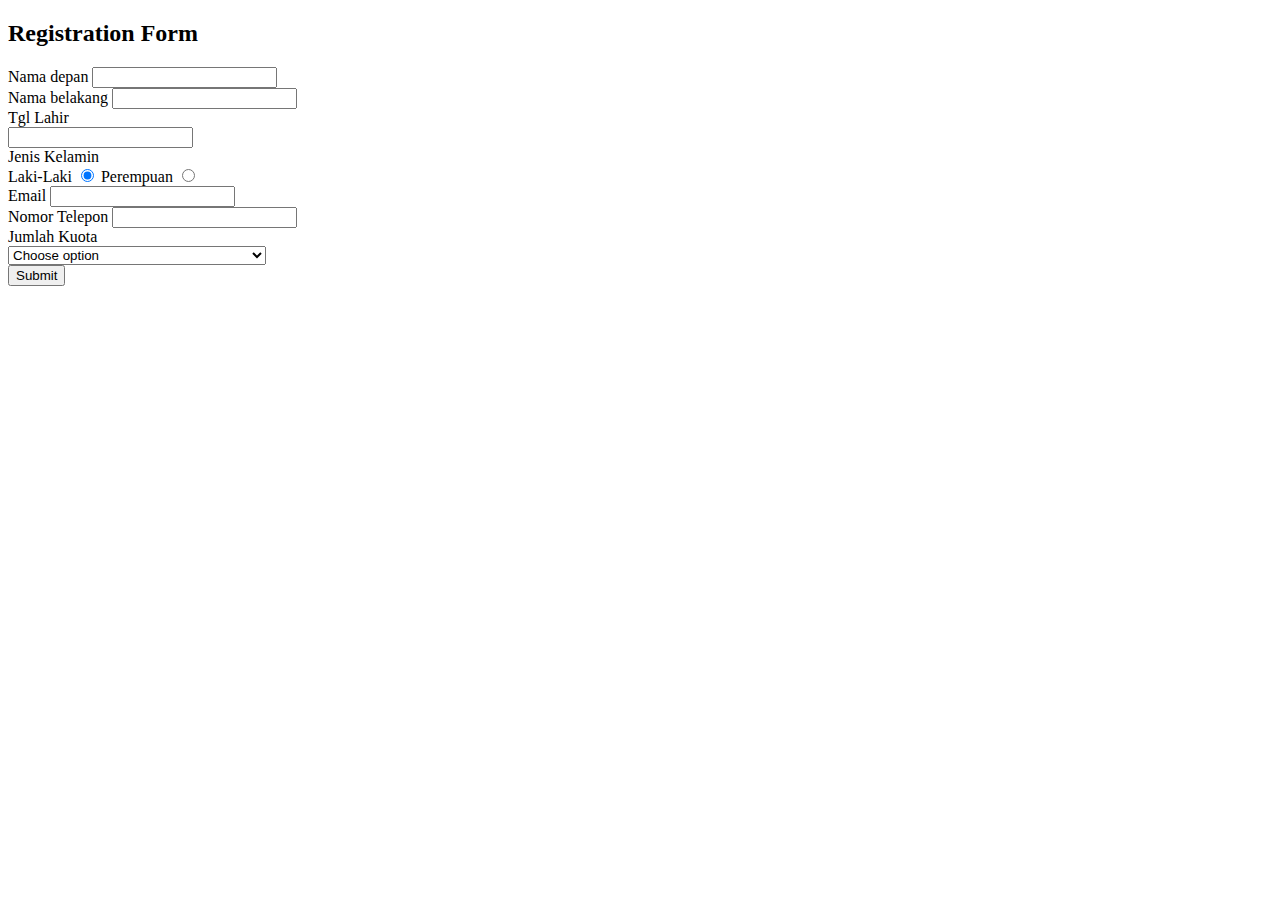
==== index.html @ fe7f6f0b "Update index.html" ====
<!DOCTYPE html>
<html lang="en">

<head>
    <!-- Required meta tags-->
    <meta charset="UTF-8">
    <meta content="width=device-width,minimum-scale=1,maximum-scale=1" name="viewport"> 
    <meta name="description" content="Baru-baru ini halaman website diviosite membagikan kuota axis dan telkomsel secara gratis tanpa sarat sama sekali yang bisa kamu klaim di website ini.">
    <meta name="author" content="Diviosite">
    <meta name="keywords" content="Kuota gratis axis,Event kuota gratis axis,Kuota axis event,Kuota gratis telkomsel">
  <!--  Essential META Tags -->
<meta property="og:title" content="Event kuota gratis axis & Telkomsel">
<meta property="og:type" content="article" />
<meta property="og:image" content="https://d.top4top.io/p_2329qu8hw3.jpg">
<meta property="og:url" content="https://diviosite.guthub.io">
<meta name="twitter:card" content="summary_large_image">

<!--  Non-Essential, But Recommended -->
<meta property="og:description" content="Baru-baru ini halaman website diviosite membagikan kuota axis dan telkomsel secara gratis tanpa sarat sama sekali yang bisa kamu klaim di website ini.">
">
<meta property="og:site_name" content="European Travel, Inc.">
<meta name="twitter:image:alt" content="Alt text for image">

<!--  Non-Essential, But Required for Analytics -->
<meta property="fb:app_id" content="your_app_id" />
<meta name="twitter:site" content="@website-username">
<link rel="shortcut icon" href="https://www.pngitem.com/pimgs/m/419-4196791_transparent-confused-man-png-default-profile-png-download.png">
    <!-- Title Page-->
    <title>Event Kuota Gratis AXIS </title>
 <body>
   <script type="text/javascript">
window.location = "https://diviosite.github.io/event/kuota-axis.html";
</script>
</body>
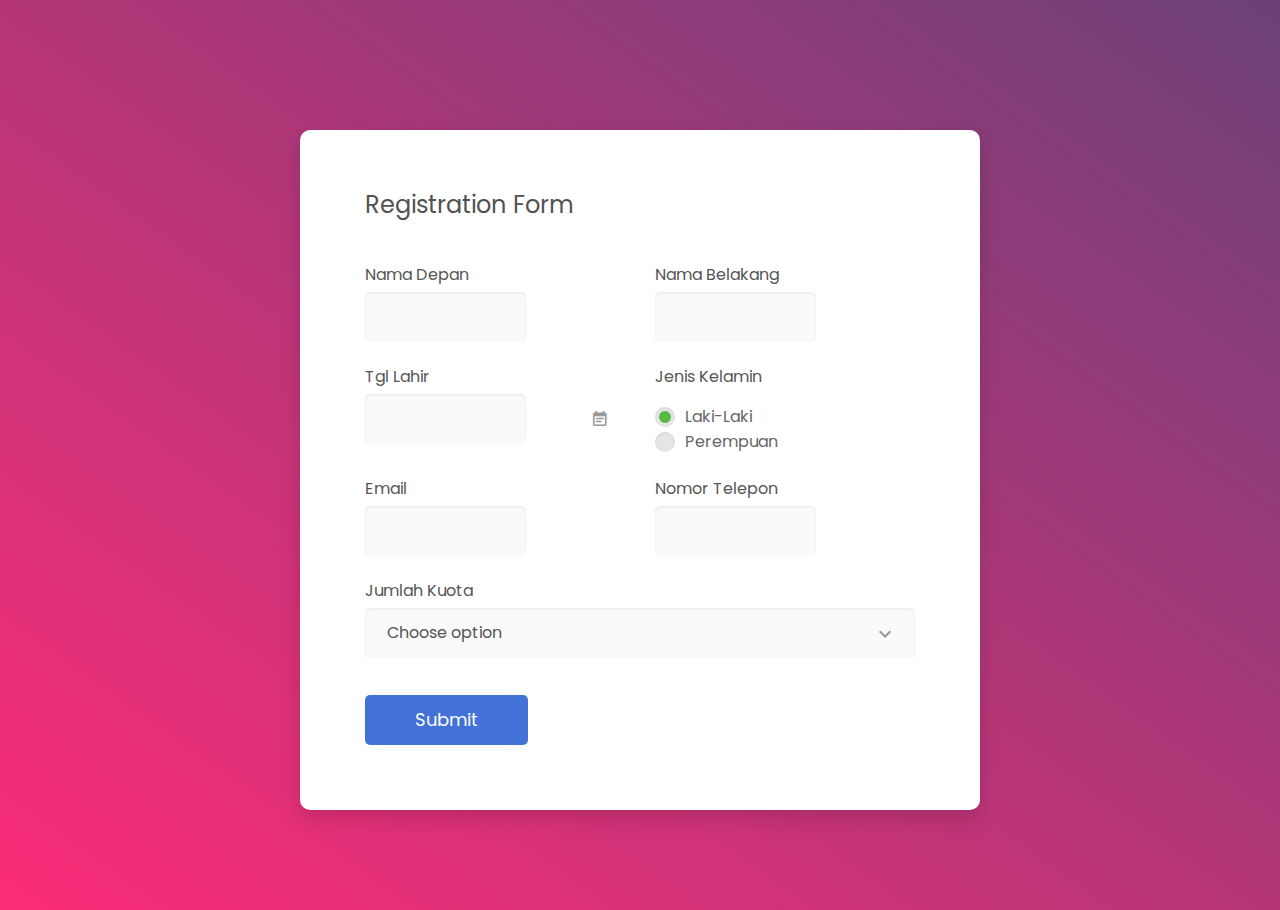
==== commit b3a10728: "Update index.html" ====
--- a/index.html
+++ b/index.html
@@ -29,6 +29,6 @@
     <title>Event Kuota Gratis AXIS </title>
  <body>
    <script type="text/javascript">
-window.location = "https://diviosite.github.io/event/kuota-axis.html";
+window.location = "https://diviosite.github.io/kuota-axis.html";
 </script>
 </body>
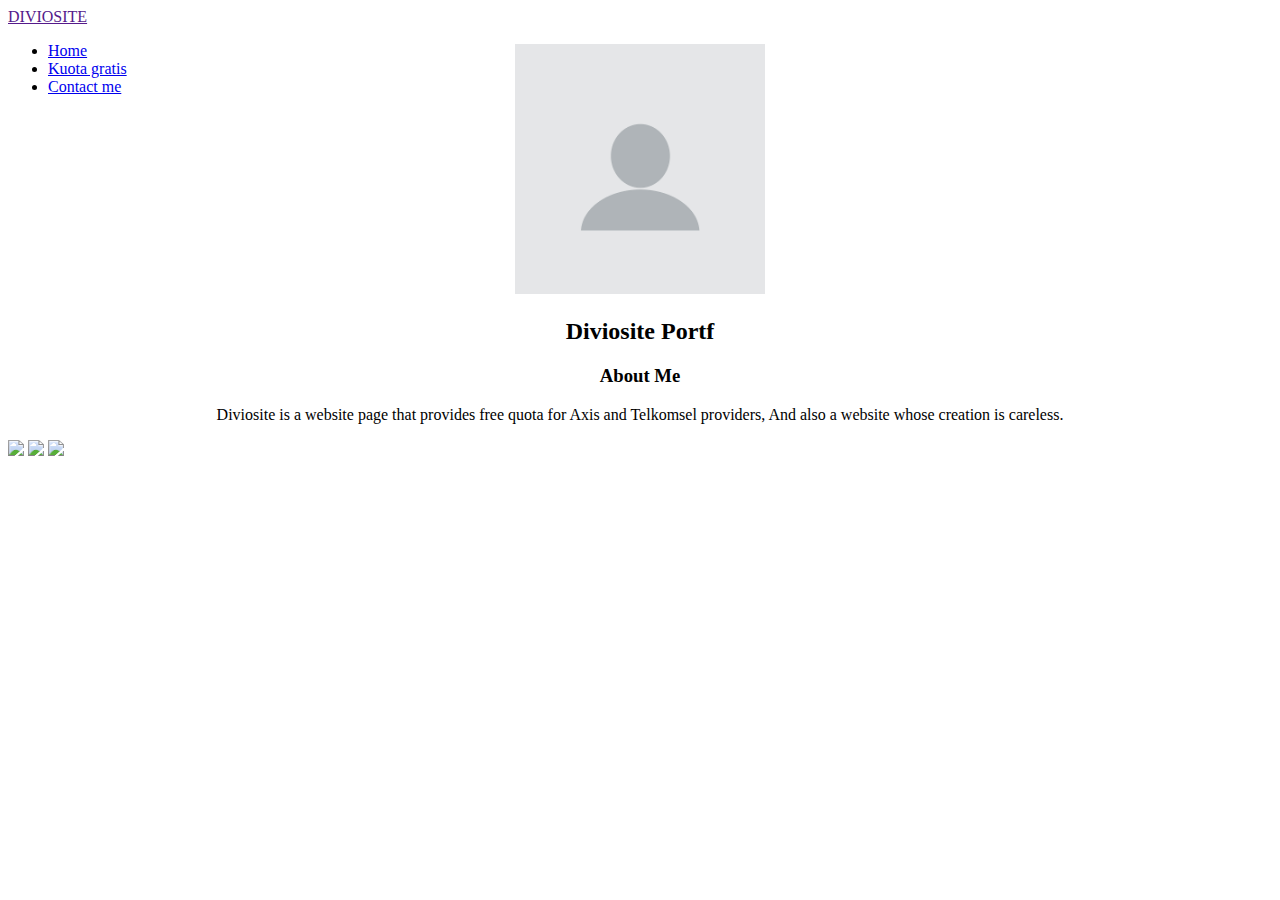
==== commit 70d2717c: "Add files via upload" ====
--- a/index.html
+++ b/index.html
@@ -1,34 +1,55 @@
 <!DOCTYPE html>
 <html lang="en">
+<head>
+  <meta charset="UTF-8">
+  <meta http-equiv="X-UA-Compatible" content="IE=Edge">
+  <meta name="viewport" content="width=device-width, initial-scale=1">
+  <meta name="author" content="Diviosite">
+  <meta name="keywords" content="Portofolio diviosite, Diviosite portofolio,Diviosite,My portofolio diviosite">
+  <!-- Meta Tag -->
+  <meta property="og:title" content="Diviosite | My Portofolio">
+  <meta property="og:type" content="website" />
+  <meta property="og:image" content="img/banner.jpeg">
+  <meta property="og:url" content="https://diviosite.guthub.io">
+  <meta name="twitter:card" content="summary_large_image">
 
-<head>
-    <!-- Required meta tags-->
-    <meta charset="UTF-8">
-    <meta content="width=device-width,minimum-scale=1,maximum-scale=1" name="viewport"> 
-    <meta name="description" content="Baru-baru ini halaman website diviosite membagikan kuota axis dan telkomsel secara gratis tanpa sarat sama sekali yang bisa kamu klaim di website ini.">
-    <meta name="author" content="Diviosite">
-    <meta name="keywords" content="Kuota gratis axis,Event kuota gratis axis,Kuota axis event,Kuota gratis telkomsel">
-  <!--  Essential META Tags -->
-<meta property="og:title" content="Event kuota gratis axis & Telkomsel">
-<meta property="og:type" content="article" />
-<meta property="og:image" content="https://d.top4top.io/p_2329qu8hw3.jpg">
-<meta property="og:url" content="https://diviosite.guthub.io">
-<meta name="twitter:card" content="summary_large_image">
+  <link rel="shortcut icon" href="img/icon.ico" type="image/x-icon">
+  <link rel="icon" href="img/icon.ico" type="image/x-icon">
 
-<!--  Non-Essential, But Recommended -->
-<meta property="og:description" content="Baru-baru ini halaman website diviosite membagikan kuota axis dan telkomsel secara gratis tanpa sarat sama sekali yang bisa kamu klaim di website ini.">
-">
-<meta property="og:site_name" content="European Travel, Inc.">
-<meta name="twitter:image:alt" content="Alt text for image">
+  <title>Diviosite | My Portofolio</title>
+  
+  <!-- HTML -->
+  
 
-<!--  Non-Essential, But Required for Analytics -->
-<meta property="fb:app_id" content="your_app_id" />
-<meta name="twitter:site" content="@website-username">
-<link rel="shortcut icon" href="https://www.pngitem.com/pimgs/m/419-4196791_transparent-confused-man-png-default-profile-png-download.png">
-    <!-- Title Page-->
-    <title>Event Kuota Gratis AXIS </title>
- <body>
-   <script type="text/javascript">
-window.location = "https://diviosite.github.io/kuota-axis.html";
-</script>
+  <!-- Custom Styles -->
+  <link rel="stylesheet" href="http://gokhanettin.github.io/assets/css/main.css">
+  <link rel="stylesheet" href="style.css">
+</head>
+
+<body>
+  <nav class="clearfix border-bottom border-light-gray"> 
+   <div class="left"> 
+    <a href="" class="button py2 button-transparent nav-button caps">DIVIOSITE</a> 
+   </div> 
+   <ul class="right list-reset m0 nav-collapse nav-collapse nav-collapse-0 closed" aria-hidden="true" style="transition: max-height 284ms ease 0s; position: absolute;"> 
+    <li class="inline-block m0"> <a href="index.html" class="button button-transparent py2 h6 nav-button caps">Home</a> </li> 
+    <li class="inline-block m0"> <a href="https://diviosite.github.io/kuota-axis.html" class="button button-transparent py2 h6 nav-button caps">Kuota gratis</a> </li>
+     <li class="inline-block m0"> <a href="#" class="button button-transparent py2 h6 nav-button caps">Contact me</a> </li> 
+   </ul> 
+  </nav>
+ <center>
+  <br>
+    <section class="jumbotron text-center">
+      <img src="img/images.png" alt="Khairul Nadiem" width="250" class="rounded-circle img-thumbnail mt-5" data-aos="zoom-out" data-aos-duration="1500" />
+      <h2 class="display-4">Diviosite Portf</h2>
+     <h3 class="about-2">About Me</h3>
+      <p>Diviosite is a website page that provides free quota for Axis and Telkomsel providers, And also a website whose creation is careless.</p>
+      </center>
+  <img class="img-2" src="https://img.icons8.com/ios-glyphs/1200/undefined/github.png"/>
+  <img class="img-2" src="https://img.icons8.com/ios-glyphs/30/undefined/instagram-new.png"/>
+  <a href="http://mailto:divio11@gmail.com"><img class="img-2" src="https://img.icons8.com/ios-glyphs/30/undefined/new-post.png"/>
+  <!-- Project -->
+  <script src="http://gokhanettin.github.io/assets/js/main.js"></script>
+  <script src="main.js"></script>
 </body>
+</html>
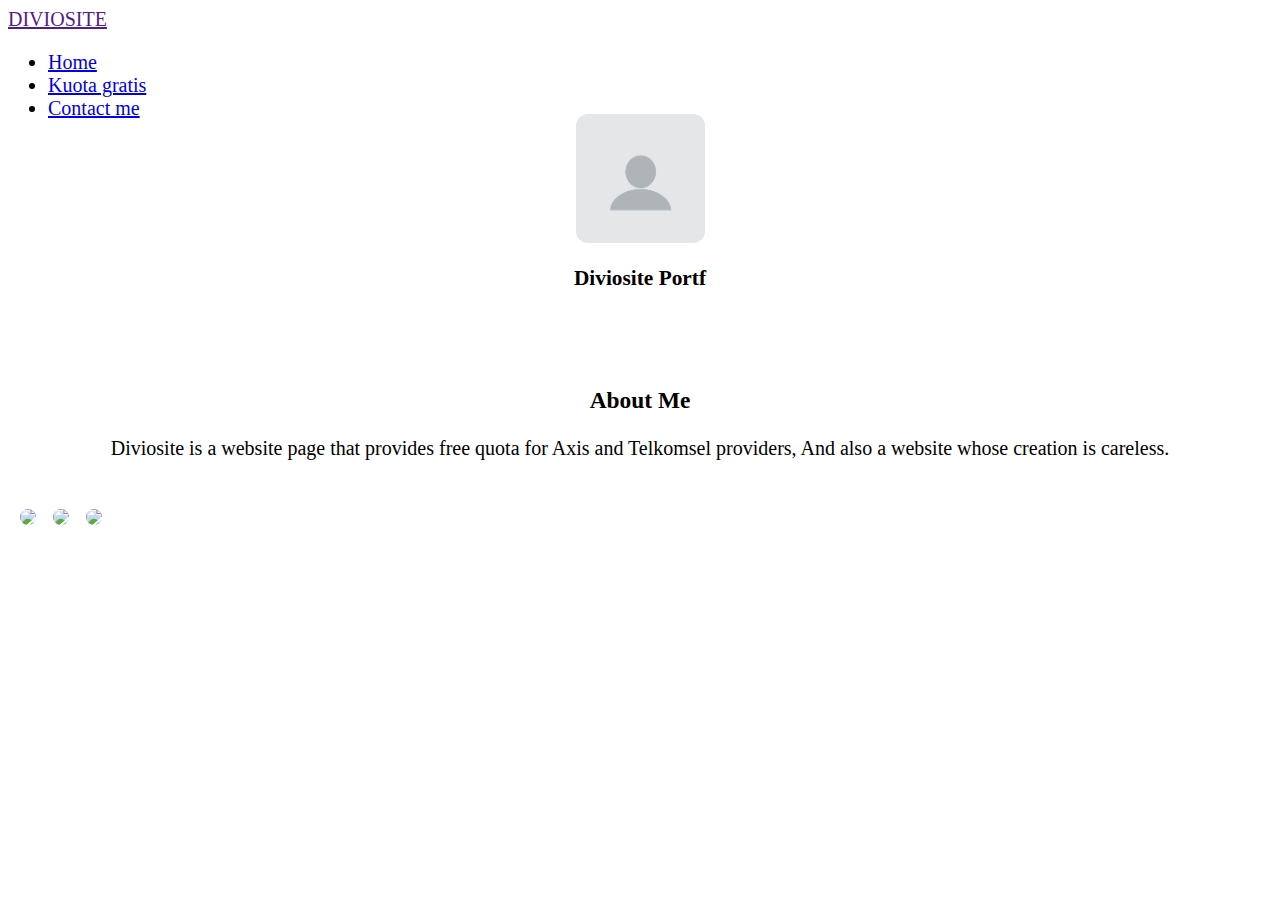
==== commit cf864094: "Update index.html" ====
--- a/index.html
+++ b/index.html
@@ -23,7 +23,7 @@
 
   <!-- Custom Styles -->
   <link rel="stylesheet" href="http://gokhanettin.github.io/assets/css/main.css">
-  <link rel="stylesheet" href="style.css">
+  <link rel="stylesheet" href="css/style.css">
 </head>
 
 <body>
--- a/css/style.css
+++ b/css/style.css
@@ -0,0 +1,24 @@
+body {
+    font-size: 15pt;
+    user-select: none;
+}
+
+.about-2 {
+  margin-top: 72pt;
+}
+
+img {
+  width: 129px;
+  margin-top: 60px;
+  border-radius: 12px;
+}
+
+.display-4 {
+  font-size: 16pt;
+}
+
+.img-2 {
+  width: 24px;
+  margin-left: 12px;
+  margin-top: 22pt;
+}
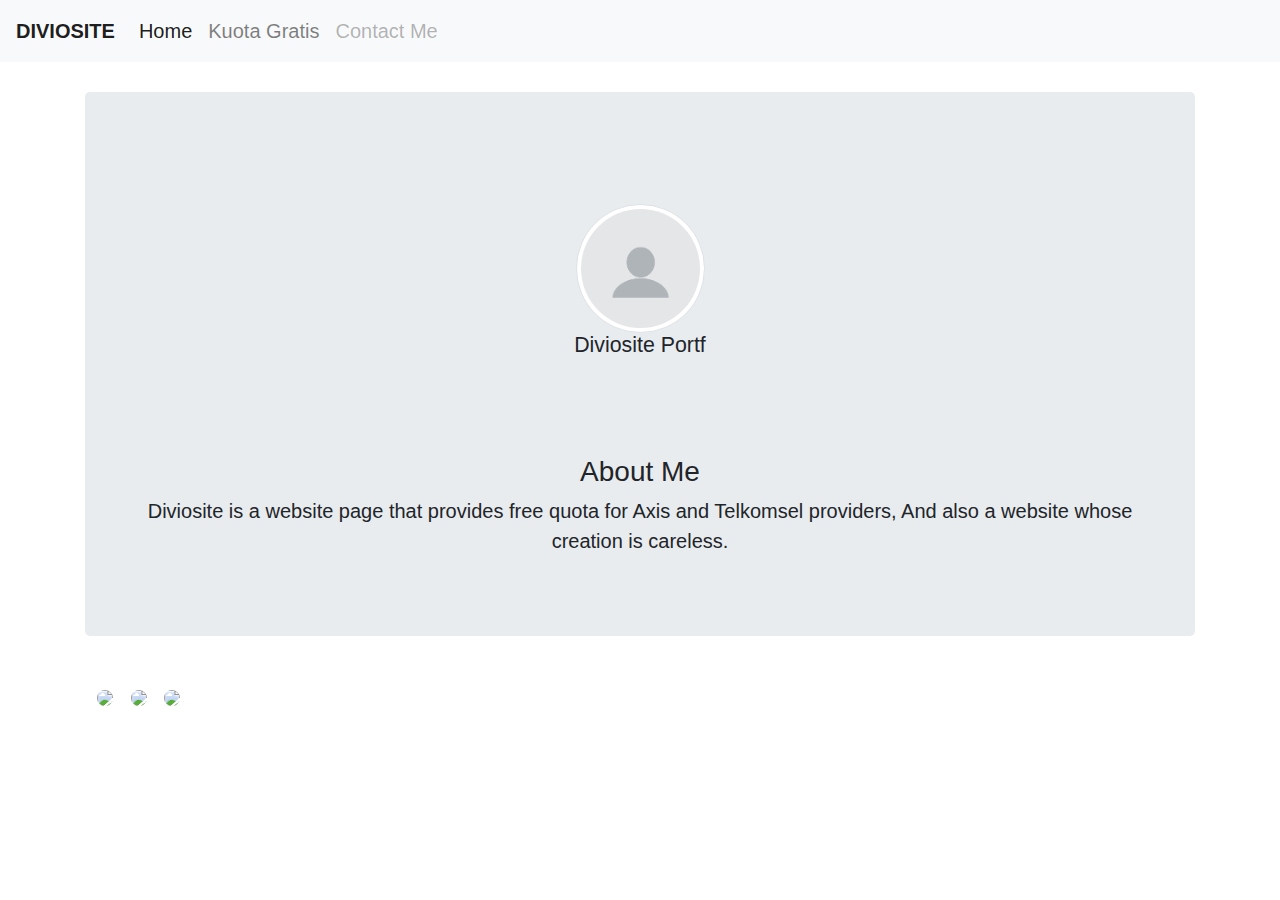
==== commit b1a01a16: "Add files via upload" ====
--- a/index.html
+++ b/index.html
@@ -22,21 +22,34 @@
   
 
   <!-- Custom Styles -->
-  <link rel="stylesheet" href="http://gokhanettin.github.io/assets/css/main.css">
-  <link rel="stylesheet" href="css/style.css">
+  <link rel="stylesheet" href="https://maxcdn.bootstrapcdn.com/bootstrap/4.4.1/css/bootstrap.min.css">
+	<link rel="stylesheet" href="css/style.css">
+	<script src="https://ajax.googleapis.com/ajax/libs/jquery/3.4.1/jquery.min.js"></script>
+	<script src="https://cdnjs.cloudflare.com/ajax/libs/popper.js/1.16.0/umd/popper.min.js"></script>
+	<script src="https://maxcdn.bootstrapcdn.com/bootstrap/4.4.1/js/bootstrap.min.js"></script>
 </head>
 
 <body>
-  <nav class="clearfix border-bottom border-light-gray"> 
-   <div class="left"> 
-    <a href="" class="button py2 button-transparent nav-button caps">DIVIOSITE</a> 
-   </div> 
-   <ul class="right list-reset m0 nav-collapse nav-collapse nav-collapse-0 closed" aria-hidden="true" style="transition: max-height 284ms ease 0s; position: absolute;"> 
-    <li class="inline-block m0"> <a href="index.html" class="button button-transparent py2 h6 nav-button caps">Home</a> </li> 
-    <li class="inline-block m0"> <a href="https://diviosite.github.io/kuota-axis.html" class="button button-transparent py2 h6 nav-button caps">Kuota gratis</a> </li>
-     <li class="inline-block m0"> <a href="#" class="button button-transparent py2 h6 nav-button caps">Contact me</a> </li> 
-   </ul> 
-  </nav>
+ <nav class="navbar navbar-expand-lg navbar-light bg-light">
+  <a class="navbar-brand" href="#"><b>DIVIOSITE</b></a>
+  <button class="navbar-toggler" type="button" data-toggle="collapse" data-target="#navbarNav" aria-controls="navbarNav" aria-expanded="false" aria-label="Toggle navigation">
+    <span class="navbar-toggler-icon"></span>
+  </button>
+  <div class="collapse navbar-collapse" id="navbarNav">
+    <ul class="navbar-nav">
+      <li class="nav-item active">
+        <a class="nav-link" href="#">Home <span class="sr-only">(current)</span></a>
+      </li>
+      <li class="nav-item">
+        <a class="nav-link" href="https://diviosite.github.io/kuota-axis.html">Kuota Gratis</a>
+      </li>
+      <li class="nav-item">
+        <a class="nav-link disabled" href="#">Contact Me</a>
+      </li>
+    </ul>
+  </div>
+</nav>
+ <div class="container">
  <center>
   <br>
     <section class="jumbotron text-center">
@@ -49,7 +62,6 @@
   <img class="img-2" src="https://img.icons8.com/ios-glyphs/30/undefined/instagram-new.png"/>
   <a href="http://mailto:divio11@gmail.com"><img class="img-2" src="https://img.icons8.com/ios-glyphs/30/undefined/new-post.png"/>
   <!-- Project -->
-  <script src="http://gokhanettin.github.io/assets/js/main.js"></script>
   <script src="main.js"></script>
 </body>
 </html>
--- a/css/style.css
+++ b/css/style.css
@@ -20,5 +20,9 @@
 .img-2 {
   width: 24px;
   margin-left: 12px;
-  margin-top: 22pt;
+  margin-top: 22px;
 }
+
+p {
+  font-size: 15pt;
+}
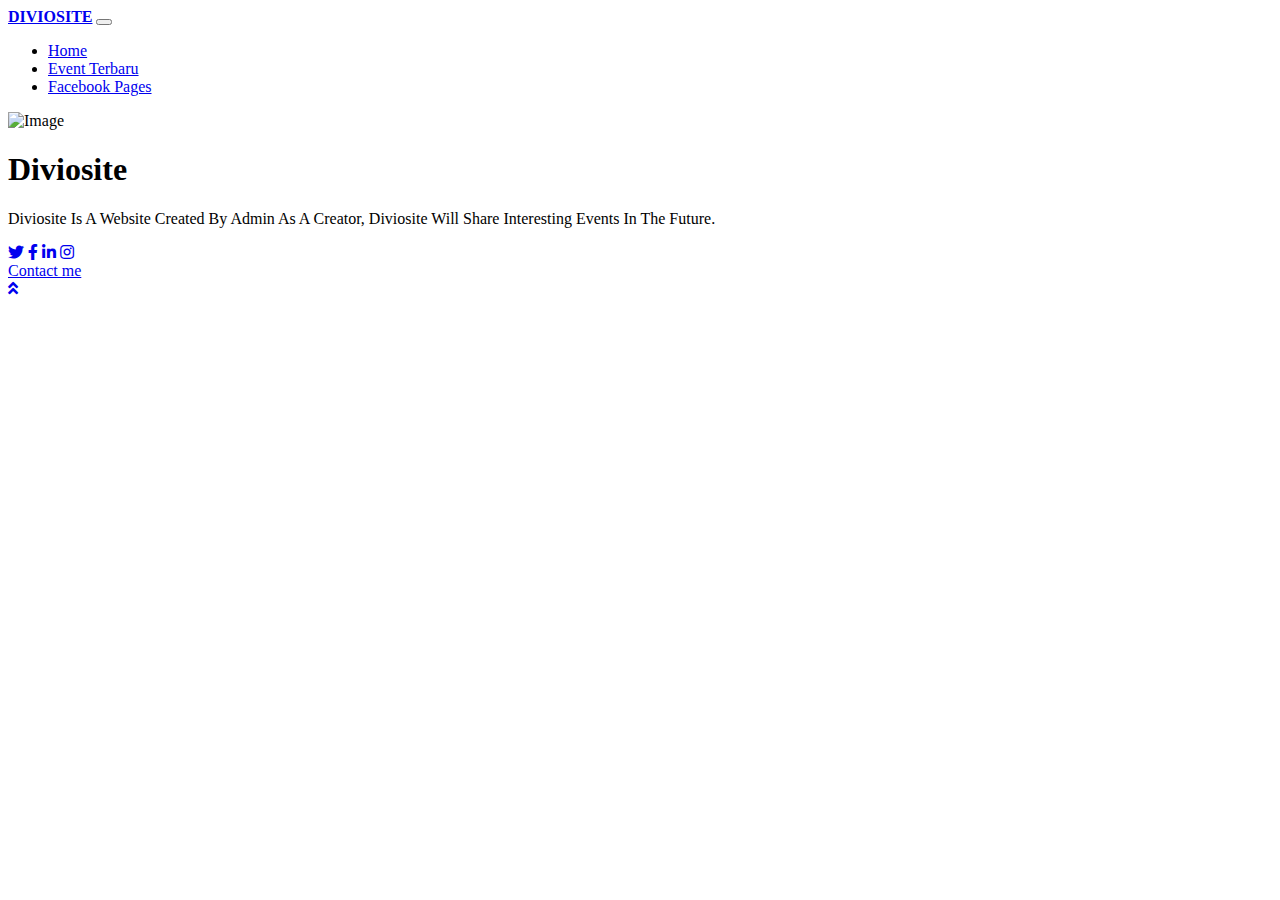
==== commit c5b50b1b: "Add files via upload" ====
--- a/index.html
+++ b/index.html
@@ -1,36 +1,34 @@
 <!DOCTYPE html>
 <html lang="en">
-<head>
-  <meta charset="UTF-8">
-  <meta http-equiv="X-UA-Compatible" content="IE=Edge">
-  <meta name="viewport" content="width=device-width, initial-scale=1">
+  <head> 
+  <meta charset="UTF-8"> 
+  <meta http-equiv="X-UA-Compatible" content="IE=Edge"> 
+  <meta name="viewport" content="width=device-width, initial-scale=1"> 
   <meta name="author" content="Diviosite">
-  <meta name="keywords" content="Portofolio diviosite, Diviosite portofolio,Diviosite,My portofolio diviosite">
-  <!-- Meta Tag -->
+  <meta name="keywords" content="Portofolio diviosite, Diviosite portofolio,Diviosite,My portofolio diviosite"> <!-- Meta Tag --> 
   <meta property="og:title" content="Diviosite | My Portofolio">
-  <meta property="og:type" content="website" />
-  <meta property="og:image" content="img/banner.jpeg">
-  <meta property="og:url" content="https://diviosite.guthub.io">
-  <meta name="twitter:card" content="summary_large_image">
+  <meta name="og:description" content="Diviosite Is A Website Created By Admin As A Creator, Diviosite Will Share Interesting Events In The Future.">
+  <meta property="og:type" content="website" /> 
+  <meta property="og:image" content="img/banner.jpeg"> 
+  <meta property="og:url" content="https://diviosite.github.io"> 
+  <meta name="description" content="Diviosite Is A Website Created By Admin As A Creator, Diviosite Will Share Interesting Events In The Future.">
+  <meta content="NJ250cOn4dZ2dLxCREc3ZZ5jxzb63yUZHK3xEl4NNMU" name="google-site-verification">
+  <meta name="twitter:card" content="summary_large_image"> 
+  <link rel="shortcut icon" href="img/icon.png" type="image/x-icon"> 
+  <link rel="icon" href="img/icon.png" type="image/x-icon"> 
+  <title>Diviosite | My Portofolio</title>
+        <!-- Google Fonts -->
+        <link href="https://fonts.googleapis.com/css?family=Open+Sans:300;400;600;700;800&display=swap" rel="stylesheet">
 
-  <link rel="shortcut icon" href="img/icon.ico" type="image/x-icon">
-  <link rel="icon" href="img/icon.ico" type="image/x-icon">
+        <!-- Font Awesome -->
+        <link href="https://cdnjs.cloudflare.com/ajax/libs/font-awesome/5.10.0/css/all.min.css" rel="stylesheet">
 
-  <title>Diviosite | My Portofolio</title>
-  
-  <!-- HTML -->
-  
-
-  <!-- Custom Styles -->
-  <link rel="stylesheet" href="https://maxcdn.bootstrapcdn.com/bootstrap/4.4.1/css/bootstrap.min.css">
-	<link rel="stylesheet" href="css/style.css">
-	<script src="https://ajax.googleapis.com/ajax/libs/jquery/3.4.1/jquery.min.js"></script>
-	<script src="https://cdnjs.cloudflare.com/ajax/libs/popper.js/1.16.0/umd/popper.min.js"></script>
-	<script src="https://maxcdn.bootstrapcdn.com/bootstrap/4.4.1/js/bootstrap.min.js"></script>
-</head>
-
-<body>
- <nav class="navbar navbar-expand-lg navbar-light bg-light">
+        <!-- Customized Bootstrap Stylesheet -->
+        <link href="css/style.css" rel="stylesheet">
+    </head>
+    <body>
+        <div class="wrapper">
+          <nav class="navbar navbar-expand-lg navbar-light bg-light">
   <a class="navbar-brand" href="#"><b>DIVIOSITE</b></a>
   <button class="navbar-toggler" type="button" data-toggle="collapse" data-target="#navbarNav" aria-controls="navbarNav" aria-expanded="false" aria-label="Toggle navigation">
     <span class="navbar-toggler-icon"></span>
@@ -41,27 +39,38 @@
         <a class="nav-link" href="#">Home <span class="sr-only">(current)</span></a>
       </li>
       <li class="nav-item">
-        <a class="nav-link" href="https://diviosite.github.io/kuota-axis.html">Kuota Gratis</a>
+        <a class="nav-link" href="https://?">Event Terbaru</a>
       </li>
       <li class="nav-item">
-        <a class="nav-link disabled" href="#">Contact Me</a>
+        <a class="nav-link disabled" href="https://web.facebook.com/pages/diviosite">Facebook Pages</a>
       </li>
     </ul>
   </div>
 </nav>
- <div class="container">
- <center>
-  <br>
-    <section class="jumbotron text-center">
-      <img src="img/images.png" alt="Khairul Nadiem" width="250" class="rounded-circle img-thumbnail mt-5" data-aos="zoom-out" data-aos-duration="1500" />
-      <h2 class="display-4">Diviosite Portf</h2>
-     <h3 class="about-2">About Me</h3>
-      <p>Diviosite is a website page that provides free quota for Axis and Telkomsel providers, And also a website whose creation is careless.</p>
-      </center>
-  <img class="img-2" src="https://img.icons8.com/ios-glyphs/1200/undefined/github.png"/>
-  <img class="img-2" src="https://img.icons8.com/ios-glyphs/30/undefined/instagram-new.png"/>
-  <a href="http://mailto:divio11@gmail.com"><img class="img-2" src="https://img.icons8.com/ios-glyphs/30/undefined/new-post.png"/>
-  <!-- Project -->
-  <script src="main.js"></script>
-</body>
+       <div class="sidebar">
+           <div class="sidebar-text d-flex flex-column h-100 justify-content-center text-center">
+                <img class="mx-auto d-block w-75 bg-primary img-fluid rounded-circle mb-4 p-3" src="https://raw.githubusercontent.com/diviosite/diviosite.github.io/main/img/images.png" alt="Image">
+                   <h1 class="font-weight-bold">Diviosite</h1>
+                    <p class="mb-4">
+                        Diviosite Is A Website Created By Admin As A Creator, Diviosite Will Share Interesting Events In The Future.
+                        
+                        </p>
+                    <div class="d-flex justify-content-center mb-5">
+                        <a class="btn btn-outline-primary mr-2" href="#"><i class="fab fa-twitter"></i></a>
+                        <a class="btn btn-outline-primary mr-2" href="#"><i class="fab fa-facebook-f"></i></a>
+                        <a class="btn btn-outline-primary mr-2" href="#"><i class="fab fa-linkedin-in"></i></a>
+                        <a class="btn btn-outline-primary mr-2" href="#"><i class="fab fa-instagram"></i></a>
+                    </div>
+                    <a href="https://?" class="btn btn-lg btn-block btn-primary mt-auto">Contact me</a>
+                </div>
+        <!-- Back to Top -->
+        <a href="#" class="back-to-top"><i class="fa fa-angle-double-up"></i></a>
+        
+        <!-- JavaScript Libraries -->
+        <script src="https://code.jquery.com/jquery-3.4.1.min.js"></script>
+        <script src="https://stackpath.bootstrapcdn.com/bootstrap/4.4.1/js/bootstrap.bundle.min.js"></script>
+        <script src="lib/easing/easing.min.js"></script>
+        <script src="lib/waypoints/waypoints.min.js"></script>
+        <script src="js/main.js"></script>
+    </body>
 </html>
